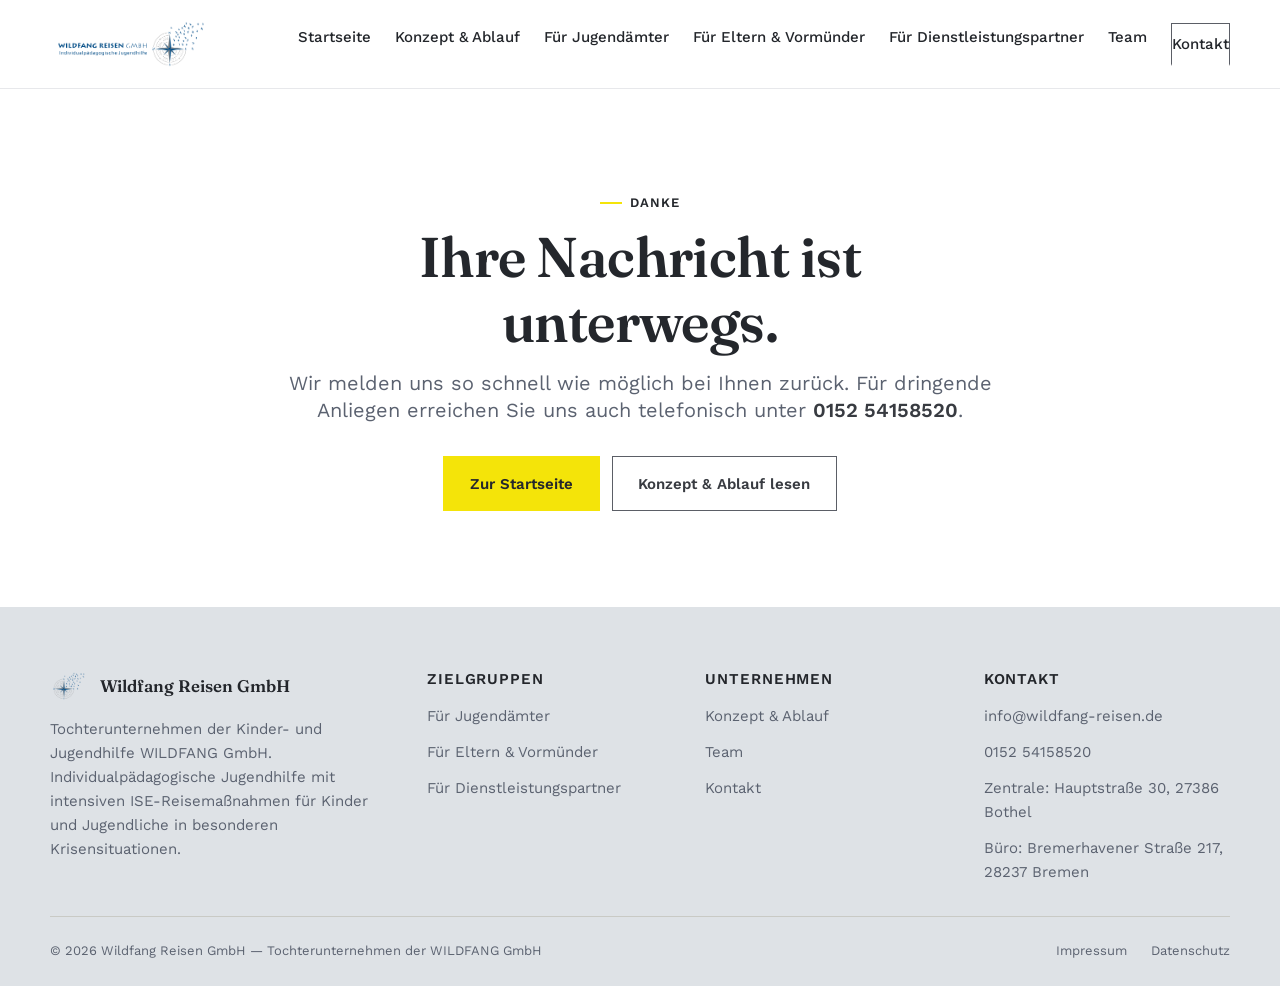
==== danke.html @ d38091b6 "Website-Code aus ui-ux-pro-max-Repo in eigenständiges Repository umziehen Eigenes Repository nur für" ====
<!doctype html>
<html lang="de">
<head>
<meta charset="UTF-8">
<meta name="viewport" content="width=device-width, initial-scale=1">
<title>Danke für Ihre Nachricht — Wildfang Reisen GmbH</title>
<meta name="description" content="Ihre Nachricht an Wildfang Reisen GmbH ist eingegangen. Wir melden uns so schnell wie möglich bei Ihnen zurück.">
<meta name="robots" content="noindex, follow">
<link rel="canonical" href="https://wildfangreisen-jugendhilfe.de/danke.html">
<meta property="og:type" content="website">
<meta property="og:site_name" content="Wildfang Reisen GmbH">
<meta property="og:locale" content="de_DE">
<meta property="og:url" content="https://wildfangreisen-jugendhilfe.de/danke.html">
<meta property="og:title" content="Danke für Ihre Nachricht — Wildfang Reisen GmbH">
<meta property="og:description" content="Ihre Nachricht an Wildfang Reisen GmbH ist eingegangen. Wir melden uns so schnell wie möglich bei Ihnen zurück.">
<meta property="og:image" content="https://wildfangreisen-jugendhilfe.de/assets/logo-horizontal.png">
<meta name="twitter:card" content="summary_large_image">
<meta name="twitter:title" content="Danke für Ihre Nachricht — Wildfang Reisen GmbH">
<meta name="twitter:description" content="Ihre Nachricht an Wildfang Reisen GmbH ist eingegangen. Wir melden uns so schnell wie möglich bei Ihnen zurück.">
<meta name="twitter:image" content="https://wildfangreisen-jugendhilfe.de/assets/logo-horizontal.png">
<meta name="robots" content="noindex">
<link rel="icon" type="image/png" href="assets/logo-icon.png">
<link rel="stylesheet" href="css/styles.css">
</head>
<body>
<a class="skip-link" href="#main">Zum Inhalt springen</a>

<header class="site-header">
  <div class="container site-header__inner">
    <a class="brand" href="index.html">
      <img src="assets/logo-horizontal.png" alt="Wildfang Reisen GmbH – Individualpädagogische Jugendhilfe">
    </a>
    <nav class="nav" aria-label="Hauptnavigation">
      <button class="nav-toggle" aria-label="Menü öffnen" aria-expanded="false"><span></span></button>
      <ul class="nav__list">
        <li><a href="index.html">Startseite</a></li>
        <li><a href="konzept.html">Konzept &amp; Ablauf</a></li>
        <li><a href="jugendaemter.html">Für Jugendämter</a></li>
        <li><a href="eltern-vormuender.html">Für Eltern &amp; Vormünder</a></li>
        <li><a href="dienstleistungspartner.html">Für Dienstleistungspartner</a></li>
        <li><a href="team.html">Team</a></li>
        <li class="nav__cta"><a class="btn btn--outline-dark" href="kontakt.html">Kontakt</a></li>
      </ul>
    </nav>
  </div>
</header>

<main id="main">

  <section class="section text-center" style="padding-top: var(--space-9); padding-bottom: var(--space-9);">
    <div class="container">
      <p class="eyebrow" style="justify-content:center;">Danke</p>
      <h1 class="max-w-content mx-auto">Ihre Nachricht ist unterwegs.</h1>
      <p class="lede max-w-content mx-auto">Wir melden uns so schnell wie möglich bei Ihnen zurück. Für dringende Anliegen erreichen Sie uns auch telefonisch unter <a href="tel:015254158520" style="color: var(--color-brand); font-weight:600;">0152 54158520</a>.</p>
      <div class="cluster" style="justify-content:center; margin-top: var(--space-6);">
        <a class="btn btn--primary" href="index.html">Zur Startseite</a>
        <a class="btn btn--outline-dark" href="konzept.html">Konzept &amp; Ablauf lesen</a>
      </div>
    </div>
  </section>

</main>

<footer class="site-footer">
  <div class="container footer-top">
    <div>
      <div class="footer-brand">
        <img src="assets/logo-icon.png" alt="">
        <span>Wildfang Reisen GmbH</span>
      </div>
      <p style="max-width: 320px; font-size: var(--fs-sm);">Tochterunternehmen der Kinder- und Jugendhilfe WILDFANG GmbH. Individualpädagogische Jugendhilfe mit intensiven ISE-Reisemaßnahmen für Kinder und Jugendliche in besonderen Krisensituationen.</p>
    </div>
    <div class="footer-col">
      <h4>Zielgruppen</h4>
      <ul>
        <li><a href="jugendaemter.html">Für Jugendämter</a></li>
        <li><a href="eltern-vormuender.html">Für Eltern &amp; Vormünder</a></li>
        <li><a href="dienstleistungspartner.html">Für Dienstleistungspartner</a></li>
      </ul>
    </div>
    <div class="footer-col">
      <h4>Unternehmen</h4>
      <ul>
        <li><a href="konzept.html">Konzept &amp; Ablauf</a></li>
        <li><a href="team.html">Team</a></li>
        <li><a href="kontakt.html">Kontakt</a></li>
      </ul>
    </div>
    <div class="footer-col">
      <h4>Kontakt</h4>
      <ul>
        <li><a href="mailto:info@wildfang-reisen.de">info@wildfang-reisen.de</a></li>
        <li>0152 54158520</li>
        <li>Zentrale: Hauptstraße 30, 27386 Bothel</li>
        <li>Büro: Bremerhavener Straße 217, 28237 Bremen</li>
      </ul>
    </div>
  </div>
  <div class="container footer-bottom">
    <span>© 2026 Wildfang Reisen GmbH — Tochterunternehmen der WILDFANG GmbH</span>
    <ul>
      <li><a href="impressum.html">Impressum</a></li>
      <li><a href="datenschutz.html">Datenschutz</a></li>
    </ul>
  </div>
</footer>

<script src="js/main.js"></script>
</body>
</html>
---- css/styles.css ----
/* ==========================================================================
   Wildfang Reisen GmbH — Design Tokens & Base Styles
   Primitive -> Semantic -> Component token architecture
   ========================================================================== */

/* --- Self-hosted fonts (no external Google Fonts requests) ------------------- */
@font-face {
  font-family: 'Fraunces';
  font-style: normal;
  font-weight: 500 700;
  font-display: swap;
  src: url('../assets/fonts/fraunces-normal-var.woff2') format('woff2');
}
@font-face {
  font-family: 'Fraunces';
  font-style: italic;
  font-weight: 500;
  font-display: swap;
  src: url('../assets/fonts/fraunces-italic-500.woff2') format('woff2');
}
@font-face {
  font-family: 'Work Sans';
  font-style: normal;
  font-weight: 400 700;
  font-display: swap;
  src: url('../assets/fonts/worksans-normal-var.woff2') format('woff2');
}

:root {
  /* --- Primitive tokens ------------------------------------------------ */
  --navy-900: #24272C;
  --navy-800: #2E3136;
  --navy-700: #383B41;
  --navy-600: #494C53;
  --navy-500: #5B5E66;
  --navy-100: #E9E9EB;

  --grey-900: #23262B;
  --grey-700: #454B54;
  --grey-600: #5B6270;
  --grey-400: #8A909B;
  --grey-300: #C7CBD1;
  --grey-150: #E7E8EB;
  --grey-100: #F3F4F6;
  --grey-50:  #F8F8F6;

  /* Light "surface" scale for hero / footer / stats / contact-panel — replaces the old dark-navy inverse sections */
  --surface-inverse-1: #D1D5D9;
  --surface-inverse-2: #DEE2E6;
  --surface-inverse-3: #EAEDEF;

  --yellow-600: #F4E409;
  --yellow-500: #F4E409;
  --yellow-300: #F4E409;
  --yellow-100: #F4E409;

  --white: #FFFFFF;

  /* --- Semantic tokens --------------------------------------------------- */
  --color-bg: var(--white);
  --color-bg-subtle: var(--grey-50);
  --color-bg-inverse: var(--surface-inverse-2);
  --color-bg-accent-soft: var(--yellow-100);

  --color-text: var(--grey-900);
  --color-text-muted: var(--grey-600);
  --color-text-inverse: var(--grey-900);
  --color-text-inverse-muted: var(--grey-600);

  --color-brand: var(--navy-700);
  --color-brand-strong: var(--navy-900);
  --color-accent: var(--yellow-500);
  --color-accent-strong: var(--yellow-600);

  --color-border: var(--grey-150);
  --color-border-inverse: #C9CAC5;

  --color-focus-ring: var(--yellow-500);

  /* --- Typography --------------------------------------------------------- */
  --font-heading: 'Fraunces', Georgia, 'Times New Roman', serif;
  --font-body: 'Work Sans', -apple-system, BlinkMacSystemFont, 'Segoe UI', sans-serif;

  --fs-xs: 0.8125rem;
  --fs-sm: 0.9375rem;
  --fs-base: 1.0625rem;
  --fs-md: 1.25rem;
  --fs-lg: 1.625rem;
  --fs-xl: 2.125rem;
  --fs-2xl: 2.75rem;
  --fs-3xl: 3.5rem;

  --lh-tight: 1.15;
  --lh-snug: 1.35;
  --lh-normal: 1.6;

  /* --- Spacing (8px base scale) -------------------------------------------- */
  --space-1: 0.25rem;
  --space-2: 0.5rem;
  --space-3: 0.75rem;
  --space-4: 1rem;
  --space-5: 1.5rem;
  --space-6: 2rem;
  --space-7: 3rem;
  --space-8: 4rem;
  --space-9: 6rem;
  --space-10: 8rem;

  /* --- Radius / shadow / motion --------------------------------------------- */
  --radius-sm: 0px;
  --radius-md: 0px;
  --radius-lg: 0px;
  --radius-full: 0px;

  --shadow-sm: 0 1px 2px rgba(13, 23, 48, 0.06), 0 1px 1px rgba(13, 23, 48, 0.04);
  --shadow-md: 0 8px 24px rgba(13, 23, 48, 0.10);
  --shadow-lg: 0 24px 48px rgba(13, 23, 48, 0.16);

  --ease-standard: cubic-bezier(0.2, 0.7, 0.3, 1);
  --duration-fast: 150ms;
  --duration-base: 220ms;

  --container-width: 1180px;
}

/* --- Reset --------------------------------------------------------------- */
*, *::before, *::after { box-sizing: border-box; }
html { scroll-behavior: smooth; }
body {
  margin: 0;
  font-family: var(--font-body);
  font-size: var(--fs-base);
  line-height: var(--lh-normal);
  color: var(--color-text);
  background: var(--color-bg);
  -webkit-font-smoothing: antialiased;
}
img { max-width: 100%; display: block; }
a { color: inherit; text-decoration: none; }
ul { margin: 0; padding: 0; list-style: none; }
button { font: inherit; cursor: pointer; }
h1, h2, h3, h4 {
  font-family: var(--font-heading);
  font-weight: 600;
  line-height: var(--lh-tight);
  color: var(--color-brand-strong);
  margin: 0 0 var(--space-4);
  overflow-wrap: break-word;
}
p { margin: 0 0 var(--space-4); }
h1 { font-size: var(--fs-3xl); letter-spacing: -0.01em; }
h2 { font-size: var(--fs-2xl); letter-spacing: -0.01em; }
h3 { font-size: var(--fs-lg); }
h4 { font-size: var(--fs-md); }

@media (max-width: 720px) {
  h1 { font-size: var(--fs-2xl); }
  h2 { font-size: var(--fs-xl); }
  h3 { font-size: var(--fs-md); }
}

.eyebrow {
  display: inline-flex;
  align-items: center;
  gap: var(--space-2);
  font-family: var(--font-body);
  font-size: var(--fs-xs);
  font-weight: 600;
  letter-spacing: 0.08em;
  text-transform: uppercase;
  color: var(--color-brand-strong);
  margin-bottom: var(--space-3);
}
.eyebrow::before {
  content: "";
  width: 22px;
  height: 2px;
  background: var(--color-accent);
  display: inline-block;
}
.lede { font-size: var(--fs-md); color: var(--color-text-muted); line-height: var(--lh-snug); }

/* --- Focus / accessibility -------------------------------------------------- */
a:focus-visible, button:focus-visible, input:focus-visible, textarea:focus-visible {
  outline: 3px solid var(--color-focus-ring);
  outline-offset: 2px;
  border-radius: var(--radius-sm);
}
.skip-link {
  position: absolute;
  left: -999px;
  top: 0;
  background: var(--color-accent);
  color: var(--navy-900);
  padding: var(--space-2) var(--space-4);
  z-index: 1000;
  font-weight: 600;
  border-radius: 0 0 var(--radius-sm) 0;
}
.skip-link:focus { left: 0; }

@media (prefers-reduced-motion: reduce) {
  html { scroll-behavior: auto; }
  * { animation-duration: 0.01ms !important; transition-duration: 0.01ms !important; }
}

/* --- Scroll reveal (progressive enhancement: only active once JS adds .js-reveal) ------ */
.js-reveal {
  opacity: 0;
  transform: translateY(20px);
  transition: opacity 600ms var(--ease-standard), transform 600ms var(--ease-standard);
  transition-delay: calc(var(--reveal-i, 0) * 90ms);
}
.js-reveal.is-visible { opacity: 1; transform: translateY(0); }

/* --- Layout helpers -------------------------------------------------------- */
.container {
  width: 100%;
  max-width: var(--container-width);
  margin: 0 auto;
  padding: 0 var(--space-5);
}
.section { padding: var(--space-10) 0; }
.section--tight { padding: var(--space-8) 0; }
.section--subtle { background: var(--color-bg-subtle); }
.section--inverse { background: var(--color-bg-inverse); color: var(--color-text-inverse); }
.section--inverse h1, .section--inverse h2, .section--inverse h3 { color: var(--color-text-inverse); }
.section--inverse .lede { color: var(--color-text-inverse-muted); }

.grid { display: grid; gap: var(--space-6); }
.grid--2 { grid-template-columns: repeat(2, minmax(0, 1fr)); }
.grid--3 { grid-template-columns: repeat(3, minmax(0, 1fr)); }
.grid--4 { grid-template-columns: repeat(4, minmax(0, 1fr)); }
@media (max-width: 900px) {
  .grid--3, .grid--4 { grid-template-columns: repeat(2, minmax(0, 1fr)); }
}
@media (max-width: 620px) {
  .grid--2, .grid--3, .grid--4 { grid-template-columns: minmax(0, 1fr); }
}

.stack { display: flex; flex-direction: column; gap: var(--space-4); }
.cluster { display: flex; flex-wrap: wrap; gap: var(--space-3); align-items: center; }

/* --- Buttons ----------------------------------------------------------------- */
.btn {
  display: inline-flex;
  align-items: center;
  justify-content: center;
  gap: var(--space-2);
  padding: 0.9rem 1.6rem;
  border-radius: var(--radius-full);
  font-weight: 600;
  font-size: var(--fs-sm);
  border: 1.5px solid transparent;
  transition: transform var(--duration-fast) var(--ease-standard),
              background-color var(--duration-base) var(--ease-standard),
              border-color var(--duration-base) var(--ease-standard),
              color var(--duration-base) var(--ease-standard);
  white-space: nowrap;
}
.btn:hover { transform: translateY(-1px); }
.btn:active { transform: translateY(0) scale(0.97); }
.btn--primary { background: var(--color-accent); color: var(--navy-900); }
.btn--primary:hover { background: var(--color-accent-strong); }
.btn--outline-light { border-color: rgba(35,38,43,0.35); color: var(--color-text-inverse); }
.btn--outline-light:hover { border-color: var(--color-text-inverse); background: rgba(35,38,43,0.06); }
.btn--outline-dark { border-color: var(--navy-500); color: var(--color-brand); }
.btn--outline-dark:hover { background: var(--navy-100); }
.btn--ghost { color: var(--color-brand); font-weight: 600; padding: 0.4rem 0; border-radius: 0; }
.btn--ghost::after { content: "→"; margin-left: var(--space-2); transition: transform var(--duration-fast) var(--ease-standard); display: inline-block; }
.btn--ghost:hover::after { transform: translateX(3px); }

/* --- Header / navigation ------------------------------------------------------ */
.site-header {
  position: sticky;
  top: 0;
  z-index: 100;
  border-bottom: 1px solid var(--color-border);
}
.site-header::before {
  content: "";
  position: absolute;
  inset: 0;
  background: rgba(255, 255, 255, 0.92);
  backdrop-filter: blur(10px);
  z-index: -1;
}
.site-header__inner {
  display: flex;
  align-items: center;
  justify-content: space-between;
  padding: var(--space-4) 0;
}
.brand { display: flex; align-items: center; gap: var(--space-3); }
.brand img { height: 56px; width: auto; }

.nav { display: flex; align-items: center; gap: var(--space-6); }
.nav__list { display: flex; gap: var(--space-5); }
.nav__list a {
  font-size: var(--fs-sm);
  font-weight: 500;
  color: var(--color-text);
  padding: var(--space-2) 0;
  border-bottom: 2px solid transparent;
  transition: color var(--duration-base) var(--ease-standard), border-color var(--duration-base) var(--ease-standard);
}
.nav__list a:hover { color: var(--color-brand); }
.nav__list a[aria-current="page"] { color: var(--color-brand); border-bottom-color: var(--color-accent); font-weight: 600; }

.nav-toggle {
  display: none;
  background: none;
  border: none;
  padding: var(--space-2);
}
.nav-toggle span, .nav-toggle::before, .nav-toggle::after {
  content: "";
  display: block;
  width: 24px;
  height: 2px;
  background: var(--color-brand-strong);
  margin: 5px 0;
  transition: transform var(--duration-base) var(--ease-standard), opacity var(--duration-base) var(--ease-standard);
}

@media (max-width: 860px) {
  .nav-toggle { display: block; }
  .nav { position: relative; }
  .nav__list {
    position: fixed;
    inset: 89px 0 0 0;
    background: var(--color-bg);
    flex-direction: column;
    align-items: flex-start;
    gap: 0;
    padding: var(--space-5);
    transform: translateX(100%);
    transition: transform var(--duration-base) var(--ease-standard);
    overflow-y: auto;
  }
  .nav__list.is-open { transform: translateX(0); }
  .nav__list li { width: 100%; border-bottom: 1px solid var(--color-border); }
  .nav__list a { display: block; padding: var(--space-4) 0; }
  .nav__cta { margin-top: var(--space-4); }
}
.nav__cta { flex-shrink: 0; }

/* --- Hero ------------------------------------------------------------------- */
.hero {
  background: linear-gradient(160deg, var(--surface-inverse-1) 0%, var(--surface-inverse-2) 55%, var(--surface-inverse-3) 100%);
  color: var(--color-text-inverse);
  position: relative;
  overflow: hidden;
}
.hero::before {
  content: "";
  position: absolute;
  left: 76%;
  top: 50%;
  transform: translate(-50%, -50%);
  width: 300px;
  height: 260px;
  background-image: url('../assets/logo-icon-hero.png');
  background-repeat: no-repeat;
  background-position: center;
  background-size: contain;
  pointer-events: none;
  filter: invert(1);
  opacity: 0.65;
}
@media (max-width: 900px) {
  .hero::before { display: none; }
}
.hero__inner { padding: var(--space-9) 0 var(--space-8); position: relative; }
.hero--page { padding: var(--space-8) 0 var(--space-7); }
.hero__content { max-width: 640px; }
.hero h1 { color: var(--color-text-inverse); }
.hero .lede { max-width: 560px; }

/* --- Hero photo background: resource photos crossfade like a video, grey/yellow-tinted overlay --- */
.hero--photo { background: var(--grey-900); }
.hero--photo::before { display: none; }
.hero__bg {
  position: absolute;
  inset: 0;
  overflow: hidden;
  z-index: 0;
}
.hero__bg-img {
  position: absolute;
  inset: 0;
  width: 100%;
  height: 100%;
  object-fit: cover;
  opacity: 0;
  animation: hero-bg-crossfade 24s ease-in-out infinite;
}
.hero__bg::before {
  content: "";
  position: absolute;
  inset: 0;
  z-index: 1;
  background: linear-gradient(100deg, rgba(35,38,43,0.90) 0%, rgba(35,38,43,0.68) 45%, rgba(35,38,43,0.35) 75%);
}
.hero__bg::after {
  content: "";
  position: absolute;
  inset: 0;
  z-index: 1;
  background: radial-gradient(ellipse 640px 420px at 8% 100%, rgba(244,228,9,0.22) 0%, rgba(244,228,9,0) 70%);
}
@keyframes hero-bg-crossfade {
  0%     { opacity: 0; transform: scale(1.05); }
  4%     { opacity: 1; transform: scale(1.05); }
  21%    { opacity: 1; transform: scale(1.1); }
  25%    { opacity: 0; transform: scale(1.1); }
  100%   { opacity: 0; }
}
.hero--photo .hero__inner { position: relative; z-index: 1; }
.hero--photo h1, .hero--photo .eyebrow { color: var(--white); }
.hero--photo .lede { color: rgba(255,255,255,0.82); }
.hero--photo .trust-strip__item { color: rgba(255,255,255,0.75); }
.hero--photo .trust-strip__icon { color: var(--white); }
.hero--photo .trust-strip { border-top-color: rgba(255,255,255,0.25); }
.hero--photo .eyebrow::before { background: var(--color-accent); }
.hero--photo .btn--outline-light { border-color: rgba(255,255,255,0.5); color: var(--white); }
.hero--photo .btn--outline-light:hover { border-color: var(--white); background: rgba(255,255,255,0.1); }
.hero__actions { display: flex; gap: var(--space-4); flex-wrap: wrap; margin-top: var(--space-6); }

.trust-strip {
  border-top: 1px solid var(--color-border-inverse);
  margin-top: var(--space-8);
  padding-top: var(--space-6);
  display: flex;
  flex-wrap: wrap;
  gap: var(--space-6) var(--space-8);
}
.trust-strip__item { display: flex; align-items: center; gap: var(--space-3); font-size: var(--fs-sm); color: var(--color-text-inverse-muted); max-width: 220px; }
.trust-strip__icon { color: var(--color-brand-strong); flex-shrink: 0; }

/* --- Cards ------------------------------------------------------------------ */
.card {
  background: var(--white);
  border: 1px solid var(--color-border);
  border-radius: var(--radius-lg);
  padding: var(--space-6);
  transition: box-shadow var(--duration-base) var(--ease-standard), transform var(--duration-base) var(--ease-standard);
}
.card:hover { box-shadow: var(--shadow-md); transform: translateY(-2px); }
.card[id] { scroll-margin-top: var(--space-8); }
.card__icon {
  width: 52px;
  height: 52px;
  border-radius: var(--radius-md);
  background: var(--color-bg-accent-soft);
  display: flex;
  align-items: center;
  justify-content: center;
  color: var(--color-brand-strong);
  margin-bottom: var(--space-4);
}
.card h3 { margin-bottom: var(--space-2); }
.card p:last-child { margin-bottom: 0; }

/* --- Photo slider -------------------------------------------------------------- */
.photo-slider {
  position: relative;
  overflow: hidden;
  aspect-ratio: 16 / 9;
  width: calc(100% + 3rem);
  margin: calc(-1 * var(--space-6)) calc(-1 * var(--space-6)) var(--space-5);
  border-radius: var(--radius-lg) var(--radius-lg) 0 0;
  background: var(--navy-100);
}
.photo-slider__track {
  display: flex;
  height: 100%;
  transition: transform var(--duration-base) var(--ease-standard);
}
.photo-slider__slide {
  flex: 0 0 100%;
  width: 100%;
  height: 100%;
  object-fit: cover;
  display: block;
}
.photo-slider__nav {
  position: absolute;
  top: 50%;
  transform: translateY(-50%);
  width: 34px;
  height: 34px;
  border-radius: 50%;
  background: rgba(13, 23, 48, 0.55);
  color: var(--white);
  border: none;
  font-size: 1.2rem;
  line-height: 1;
  display: flex;
  align-items: center;
  justify-content: center;
  cursor: pointer;
  transition: background var(--duration-fast) var(--ease-standard);
}
.photo-slider__nav:hover { background: rgba(13, 23, 48, 0.8); }
.photo-slider__nav--prev { left: var(--space-3); }
.photo-slider__nav--next { right: var(--space-3); }
.photo-slider__dots {
  position: absolute;
  bottom: var(--space-3);
  left: 50%;
  transform: translateX(-50%);
  display: flex;
  gap: 6px;
}
.photo-slider__dot {
  width: 7px;
  height: 7px;
  border-radius: 50%;
  background: rgba(255, 255, 255, 0.55);
  border: none;
  padding: 0;
  cursor: pointer;
}
.photo-slider__dot.is-active { background: var(--white); }

.audience-card {
  display: flex;
  flex-direction: column;
  height: 100%;
  border-radius: var(--radius-lg);
  padding: var(--space-7) var(--space-6);
  background: var(--surface-inverse-2);
  color: var(--color-text-inverse);
  position: relative;
  overflow: hidden;
}
.audience-card h3 { color: var(--color-text-inverse); }
.audience-card--alt { background: var(--grey-100); color: var(--color-text); }
.audience-card--alt h3 { color: var(--color-brand-strong); }
.audience-card--accent { background: var(--color-accent); color: var(--navy-900); }
.audience-card--accent h3 { color: var(--navy-900); }
.audience-card .eyebrow { color: var(--color-brand-strong); }
.audience-card--alt .eyebrow, .audience-card--accent .eyebrow { color: var(--color-brand-strong); }
.audience-card--alt .eyebrow::before, .audience-card--accent .eyebrow::before { background: var(--yellow-600); }
.audience-card p { color: inherit; opacity: 0.85; flex-grow: 1; }
.audience-card .btn { margin-top: var(--space-5); align-self: flex-start; }

/* --- Process / steps ---------------------------------------------------------- */
.steps { counter-reset: step; }
.step {
  display: grid;
  grid-template-columns: 64px 1fr;
  gap: var(--space-5);
  padding: var(--space-6) 0;
  border-bottom: 1px solid var(--color-border);
}
.step:last-child { border-bottom: none; }
.step__number {
  counter-increment: step;
  width: 52px;
  height: 52px;
  border-radius: 50%;
  background: var(--navy-900);
  color: var(--color-accent);
  font-family: var(--font-heading);
  font-weight: 600;
  font-size: 1.3rem;
  display: flex;
  align-items: center;
  justify-content: center;
}
.step__number::before { content: counter(step, decimal-leading-zero); }
@media (max-width: 620px) {
  .step { grid-template-columns: 44px 1fr; gap: var(--space-4); }
  .step__number { width: 40px; height: 40px; font-size: 1rem; }
}

/* --- Stat row --------------------------------------------------------------- */
.stat { text-align: left; }
.stat__value { font-family: var(--font-heading); font-size: var(--fs-2xl); color: var(--color-brand-strong); display: block; }
.section--inverse .stat__value { color: var(--color-brand-strong); }
.stat__label { font-size: var(--fs-sm); color: var(--color-text-muted); }
.section--inverse .stat__label { color: var(--color-text-inverse-muted); }

/* Nested "shell + core" frame: gives a flat stat block physical depth without rounding corners */
.stat-frame {
  background: var(--grey-100);
  border: 1px solid var(--color-border);
  padding: var(--space-3);
}
.stat-frame__core {
  background: var(--white);
  border: 1px solid var(--color-border);
  padding: var(--space-6);
}

/* --- Quote ------------------------------------------------------------------ */
.quote {
  border-left: 3px solid var(--color-accent);
  padding-left: var(--space-6);
  font-family: var(--font-heading);
  font-size: var(--fs-lg);
  font-weight: 500;
  color: var(--color-brand-strong);
  font-style: italic;
  line-height: var(--lh-snug);
}
.quote__attribution { margin-top: var(--space-4); font-family: var(--font-body); font-style: normal; font-size: var(--fs-sm); font-weight: 600; color: var(--color-text-muted); }

/* --- FAQ ---------------------------------------------------------------------- */
.faq-item { border-bottom: 1px solid var(--color-border); padding: var(--space-5) 0; }
.faq-item summary {
  font-family: var(--font-heading);
  font-weight: 600;
  font-size: var(--fs-md);
  color: var(--color-brand-strong);
  cursor: pointer;
  list-style: none;
  display: flex;
  justify-content: space-between;
  align-items: center;
  gap: var(--space-4);
}
.faq-item summary::-webkit-details-marker { display: none; }
.faq-item summary::after {
  content: "+";
  font-size: 1.6rem;
  color: var(--color-brand-strong);
  flex-shrink: 0;
  transition: transform var(--duration-base) var(--ease-standard);
}
.faq-item[open] summary::after { transform: rotate(45deg); }
.faq-item p { margin-top: var(--space-3); color: var(--color-text-muted); }

/* --- Ressourcen-Finder (interactive) -------------------------------------------- */
.finder {
  background: var(--white);
  border: 1px solid var(--color-border);
  border-radius: var(--radius-lg);
  padding: var(--space-7);
  margin-top: var(--space-7);
  max-width: 760px;
}
.finder__progress { display: flex; gap: var(--space-2); margin-bottom: var(--space-6); }
.finder__progress-step {
  flex: 1;
  height: 4px;
  border-radius: var(--radius-full);
  background: var(--color-border);
  transition: background var(--duration-base) var(--ease-standard);
}
.finder__progress-step.is-done { background: var(--color-accent); }

.finder__question { display: none; }
.finder__question.is-active { display: block; animation: finder-fade var(--duration-base) var(--ease-standard); }
@keyframes finder-fade { from { opacity: 0; transform: translateY(6px); } to { opacity: 1; transform: translateY(0); } }
.finder__question-count { font-size: var(--fs-xs); font-weight: 600; letter-spacing: 0.06em; text-transform: uppercase; color: var(--color-brand-strong); margin-bottom: var(--space-2); }
.finder__question-title { margin-bottom: var(--space-5); }
.finder__options { display: flex; flex-direction: column; gap: var(--space-3); }
.finder__option {
  text-align: left;
  background: var(--color-bg-subtle);
  border: 1.5px solid var(--color-border);
  border-radius: var(--radius-md);
  padding: var(--space-4) var(--space-5);
  font: inherit;
  font-weight: 500;
  color: var(--color-text);
  transition: border-color var(--duration-base) var(--ease-standard), background var(--duration-base) var(--ease-standard), transform var(--duration-fast) var(--ease-standard);
}
.finder__option:hover { border-color: var(--color-accent); background: var(--color-bg-accent-soft); transform: translateY(-1px); }
.finder__back { margin-top: var(--space-5); font-size: var(--fs-sm); font-weight: 600; color: var(--color-text-muted); display: inline-block; }
.finder__back:hover { color: var(--color-brand); }

.finder__result { display: none; }
.finder__result.is-active { display: block; animation: finder-fade var(--duration-base) var(--ease-standard); }
.finder__result-grid { display: grid; grid-template-columns: 200px 1fr; gap: var(--space-6); align-items: center; }
.finder__result-image { width: 100%; aspect-ratio: 4 / 3; object-fit: cover; border-radius: var(--radius-md); }
.finder__result-icon {
  width: 100%;
  aspect-ratio: 4 / 3;
  border-radius: var(--radius-md);
  background: var(--color-bg-accent-soft);
  color: var(--color-brand-strong);
  display: flex;
  align-items: center;
  justify-content: center;
}
.finder__result-label { font-size: var(--fs-xs); font-weight: 600; letter-spacing: 0.06em; text-transform: uppercase; color: var(--color-brand-strong); margin-bottom: var(--space-2); }
.finder__result-actions { display: flex; flex-wrap: wrap; gap: var(--space-3); margin-top: var(--space-5); }
.finder__summary {
  margin-top: var(--space-6);
  border-top: 1px solid var(--color-border);
  padding-top: var(--space-5);
  display: flex;
  flex-direction: column;
  gap: var(--space-3);
}
.finder__summary-row { display: flex; justify-content: space-between; gap: var(--space-4); font-size: var(--fs-sm); }
.finder__summary-label { color: var(--color-text-muted); }
.finder__summary-value { font-weight: 600; color: var(--color-brand-strong); text-align: right; }
.finder__restart { font-size: var(--fs-sm); font-weight: 600; color: var(--color-text-muted); margin-top: var(--space-6); display: inline-block; }
.finder__restart:hover { color: var(--color-brand); }

@media (max-width: 620px) {
  .finder { padding: var(--space-5); }
  .finder__result-grid { grid-template-columns: 1fr; }
}

/* --- Team ---------------------------------------------------------------------- */
.team-card {
  background: var(--white);
  border: 1px solid var(--color-border);
  overflow: hidden;
  display: flex;
  flex-direction: column;
}
.team-card__photo { aspect-ratio: 1 / 1; overflow: hidden; }
.team-card__photo img { width: 100%; height: 100%; object-fit: cover; display: block; }
.team-card__body {
  background: var(--surface-inverse-2);
  color: var(--color-text-inverse);
  padding: var(--space-6);
  flex-grow: 1;
}
.team-card__role {
  background: var(--color-accent);
  color: var(--navy-900);
  font-weight: 600;
  font-size: var(--fs-xs);
  text-transform: uppercase;
  letter-spacing: 0.06em;
  padding: 0.3em 0.6em;
  margin-bottom: var(--space-3);
  display: inline-block;
}
.team-card__body h2 { font-size: var(--fs-lg); color: var(--color-text-inverse); margin: 0 0 var(--space-3); }
.team-card__body p { color: var(--color-text-inverse-muted); margin: 0; }

/* --- Forms --------------------------------------------------------------------- */
.form-field { display: flex; flex-direction: column; gap: var(--space-2); margin-bottom: var(--space-5); }
.form-field label { font-weight: 600; font-size: var(--fs-sm); color: var(--color-brand-strong); }
.form-field .hint { font-size: var(--fs-xs); color: var(--color-text-muted); font-weight: 400; }
.form-field input, .form-field select, .form-field textarea {
  font: inherit;
  padding: var(--space-3) var(--space-4);
  border: 1.5px solid var(--color-border);
  border-radius: var(--radius-sm);
  background: var(--white);
  color: var(--color-text);
}
.form-field input:focus, .form-field select:focus, .form-field textarea:focus {
  border-color: var(--color-accent);
}
.form-row { display: grid; grid-template-columns: 1fr 1fr; gap: var(--space-5); }
@media (max-width: 620px) { .form-row { grid-template-columns: 1fr; } }
.form-consent { display: flex; gap: var(--space-3); align-items: flex-start; font-size: var(--fs-sm); color: var(--color-text-muted); }
.form-consent input { margin-top: 4px; }

.contact-panel {
  background: var(--surface-inverse-2);
  color: var(--color-text-inverse);
  border-radius: var(--radius-lg);
  padding: var(--space-7);
}
.contact-panel a { color: var(--grey-900); font-weight: 600; }
.contact-panel__block { padding: var(--space-5) 0; border-bottom: 1px solid var(--color-border-inverse); }
.contact-panel__block:last-child { border-bottom: none; padding-bottom: 0; }
.contact-panel__block:first-child { padding-top: 0; }
.contact-panel__role { color: var(--color-brand-strong); font-size: var(--fs-xs); font-weight: 600; text-transform: uppercase; letter-spacing: 0.06em; }

/* --- Legal text ---------------------------------------------------------------- */
.legal h2 { font-size: var(--fs-lg); margin-top: var(--space-8); }
.legal h2:first-of-type { margin-top: 0; }
.legal p, .legal li { color: var(--color-text-muted); }
.legal ul { margin: 0 0 var(--space-4); padding-left: var(--space-5); list-style: disc; }

/* --- Footer -------------------------------------------------------------------- */
.site-footer { background: var(--surface-inverse-2); color: var(--color-text-inverse-muted); }
.site-footer a:hover { color: var(--color-text-inverse); }
.footer-top { padding: var(--space-8) 0 var(--space-6); display: grid; grid-template-columns: 1.4fr 1fr 1fr 1fr; gap: var(--space-6); }
@media (max-width: 860px) { .footer-top { grid-template-columns: 1fr 1fr; } }
@media (max-width: 560px) { .footer-top { grid-template-columns: 1fr; } }
.footer-brand { display: flex; align-items: center; gap: var(--space-3); margin-bottom: var(--space-4); }
.footer-brand img { width: 38px; height: auto; }
.footer-brand span { font-family: var(--font-heading); font-weight: 600; color: var(--color-text-inverse); font-size: 1.05rem; }
.footer-col h4 { color: var(--color-text-inverse); font-family: var(--font-body); font-size: var(--fs-sm); text-transform: uppercase; letter-spacing: 0.06em; margin-bottom: var(--space-4); }
.footer-col ul { display: flex; flex-direction: column; gap: var(--space-3); font-size: var(--fs-sm); }
.footer-bottom {
  border-top: 1px solid var(--color-border-inverse);
  padding: var(--space-5) 0;
  display: flex;
  justify-content: space-between;
  flex-wrap: wrap;
  gap: var(--space-3);
  font-size: var(--fs-xs);
}
.footer-bottom ul { display: flex; gap: var(--space-5); }

/* --- Utility ------------------------------------------------------------------- */
.text-center { text-align: center; }
.mx-auto { margin-left: auto; margin-right: auto; }
.mt-0 { margin-top: 0; }
.max-w-content { max-width: 720px; }
.sr-only {
  position: absolute; width: 1px; height: 1px; padding: 0; margin: -1px;
  overflow: hidden; clip: rect(0,0,0,0); white-space: nowrap; border: 0;
}
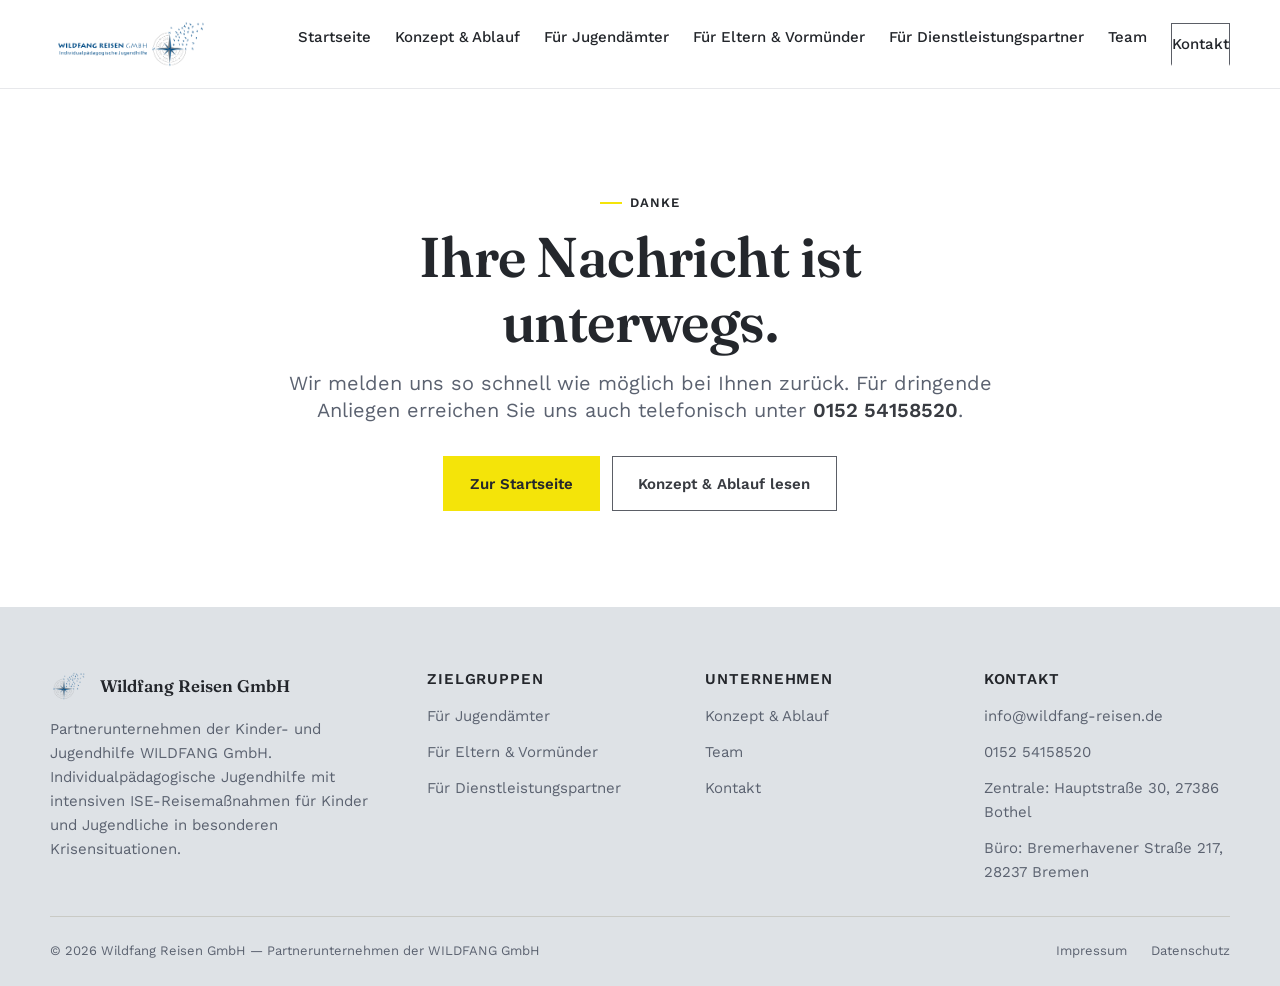
==== commit 9a3281a5: "Rechtlich korrekte Formulierung: Partnerunternehmen statt Tochterunternehmen "Tochterunternehmen" im" ====
--- a/danke.html
+++ b/danke.html
@@ -68,7 +68,7 @@
         <img src="assets/logo-icon.png" alt="">
         <span>Wildfang Reisen GmbH</span>
       </div>
-      <p style="max-width: 320px; font-size: var(--fs-sm);">Tochterunternehmen der Kinder- und Jugendhilfe WILDFANG GmbH. Individualpädagogische Jugendhilfe mit intensiven ISE-Reisemaßnahmen für Kinder und Jugendliche in besonderen Krisensituationen.</p>
+      <p style="max-width: 320px; font-size: var(--fs-sm);">Partnerunternehmen der Kinder- und Jugendhilfe WILDFANG GmbH. Individualpädagogische Jugendhilfe mit intensiven ISE-Reisemaßnahmen für Kinder und Jugendliche in besonderen Krisensituationen.</p>
     </div>
     <div class="footer-col">
       <h4>Zielgruppen</h4>
@@ -97,7 +97,7 @@
     </div>
   </div>
   <div class="container footer-bottom">
-    <span>© 2026 Wildfang Reisen GmbH — Tochterunternehmen der WILDFANG GmbH</span>
+    <span>© 2026 Wildfang Reisen GmbH — Partnerunternehmen der WILDFANG GmbH</span>
     <ul>
       <li><a href="impressum.html">Impressum</a></li>
       <li><a href="datenschutz.html">Datenschutz</a></li>
--- a/css/styles.css
+++ b/css/styles.css
@@ -202,6 +202,8 @@
 @media (prefers-reduced-motion: reduce) {
   html { scroll-behavior: auto; }
   * { animation-duration: 0.01ms !important; transition-duration: 0.01ms !important; }
+  .hero__bg-img { animation: none !important; opacity: 0; }
+  .hero__bg-img:first-child { opacity: 1 !important; transform: scale(1) !important; }
 }
 
 /* --- Scroll reveal (progressive enhancement: only active once JS adds .js-reveal) ------ */
